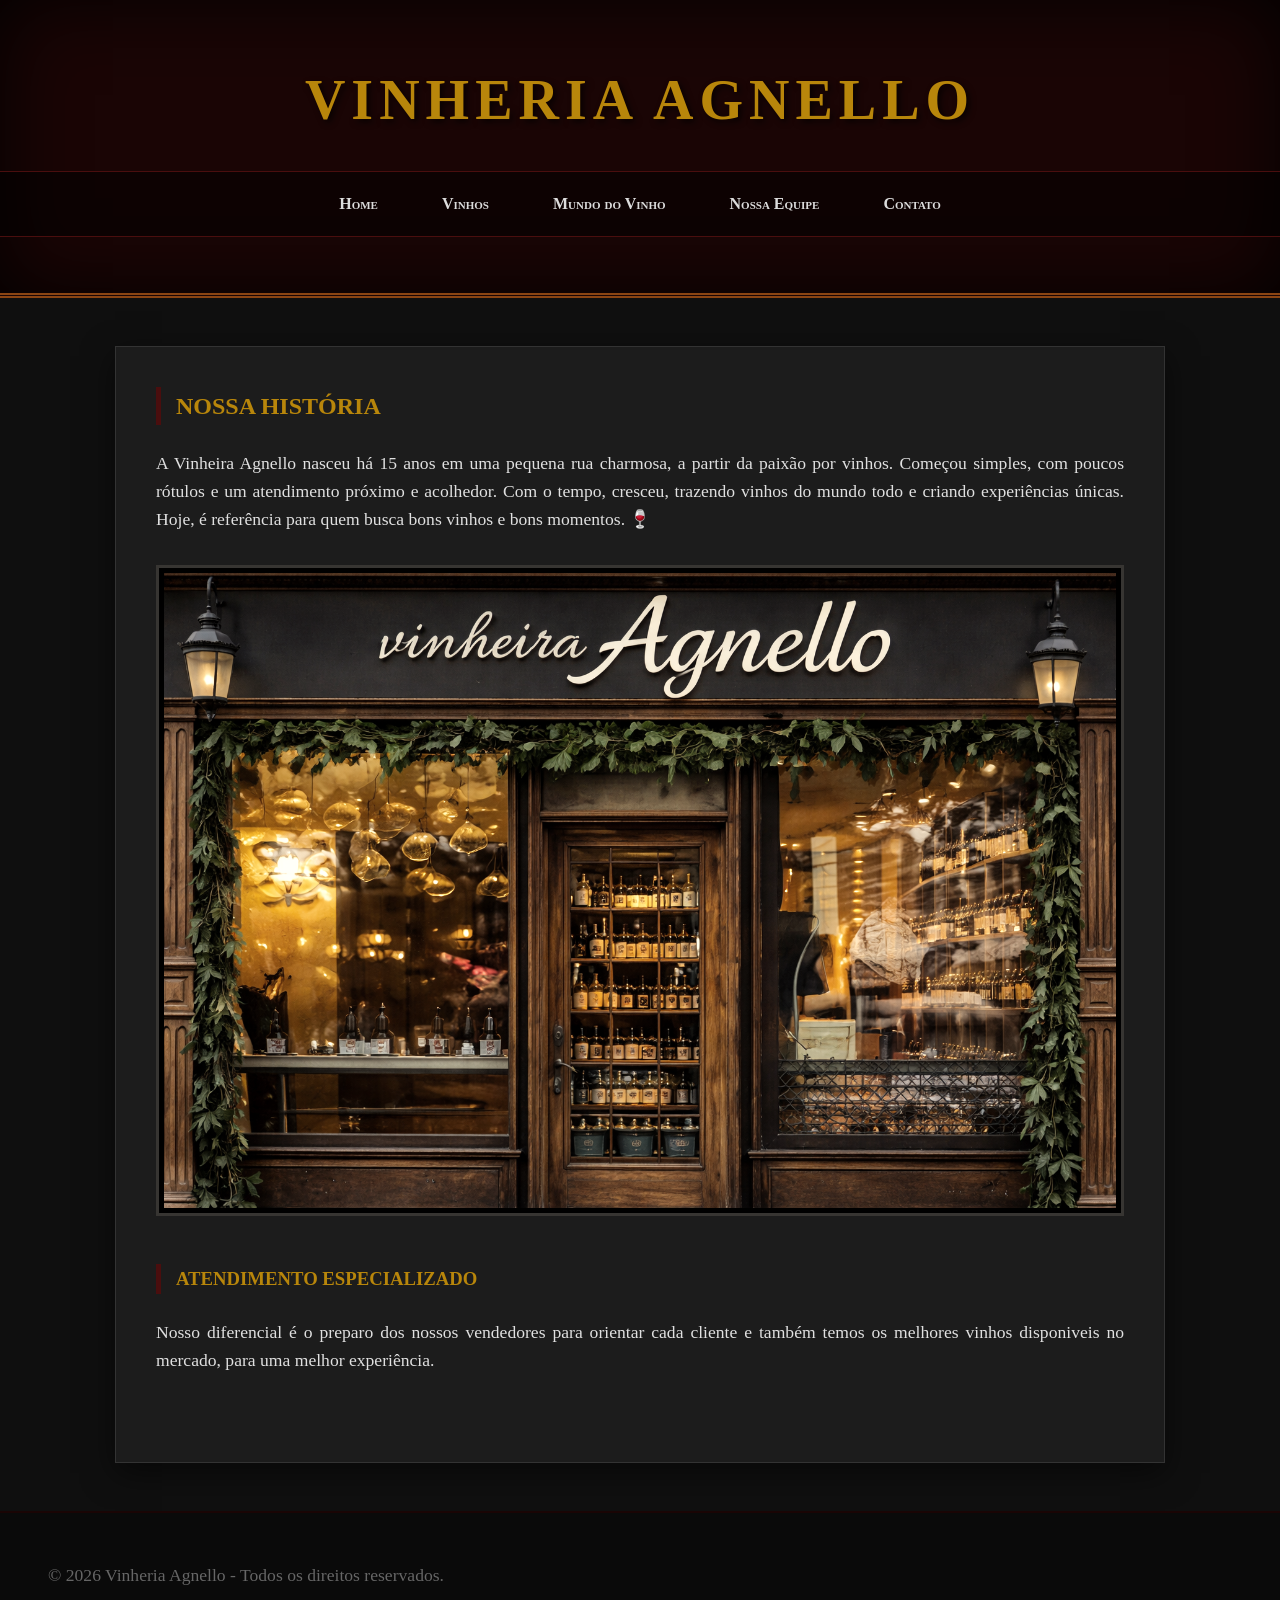
==== index.html @ be6ecbc3 "Colocando codigo no git hub" ====
<!DOCTYPE html>
<html lang="pt-br">
<head>
    <meta charset="UTF-8">
    <meta name="viewport" content="width=device-width, initial-scale=1.0">
    <meta name="keywords" content="vinho, vinheria agnello, e-commerce vinhos, tradição, são paulo">
    <meta name="description" content="Vinheria Agnello: Tradição em vinhos nacionais e internacionais há mais de 15 anos em São Paulo.">
    <title>Vinheria Agnello - Home</title>
    <link rel="stylesheet" href="src/css/style.css">
</head>
<body>
    <header>
        <h1>Vinheria Agnello</h1>
        <nav id="menu-principal">
            <ul>
                <li><a href="index.html">Home</a></li>
                <li><a href="src/pages/produtos.html">Vinhos</a></li>
                <li><a href="src/pages/curiosidades.html">Mundo do Vinho</a></li>
                <li><a href="src/pages/equipe.html">Nossa Equipe</a></li>
                <li><a href="src/pages/contato.html">Contato</a></li>
            </ul>
        </nav>
    </header>

    <main>
        <section id="sobre">
            <h2>Nossa História</h2>
            <p>A Vinheira Agnello nasceu há 15 anos em uma pequena rua charmosa, a partir da paixão por vinhos. Começou simples, com poucos rótulos e um atendimento próximo e acolhedor. Com o tempo, cresceu, trazendo vinhos do mundo todo e criando experiências únicas. Hoje, é referência para quem busca bons vinhos e bons momentos. 🍷
</p>
            <img src="src/assets/imgs/img4.png" alt="Conheça nossa loja!">
        </section>

        <section id="missao">
            <h3>Atendimento Especializado</h3>
            <p>Nosso diferencial é o preparo dos nossos vendedores para orientar cada cliente
                e também temos os melhores vinhos disponiveis no mercado, para uma melhor experiência.
            </p>
        </section>
    </main>

    <footer>
        <p>&copy; 2026 Vinheria Agnello - Todos os direitos reservados.</p>
    </footer>
</body>
</html>
---- src/css/style.css ----
* {
    margin: 0;
    padding: 0;
    box-sizing: border-box;
}

body {
    font-family: 'Georgia', serif; 
    line-height: 1.6;
    background-color: #0f0f0f; 
    color: #e0e0e0;
}


header {
    background-color: #1a0505; 
    color: #b8860b; 
    padding: 3.5rem 0;
    text-align: center;
    border-bottom: 5px double #8b4513; 
    box-shadow: inset 0 0 80px rgba(0,0,0,0.9); 
}

header h1 {
    font-size: 3.5rem;
    margin-bottom: 0.5rem;
    text-transform: uppercase;
    letter-spacing: 6px;
    text-shadow: 3px 3px 6px rgba(0,0,0,0.7);
}


#menu-principal {
    margin-top: 25px;
}

#menu-principal ul {
    display: flex; 
    justify-content: center;
    list-style: none;
    background-color: rgba(0, 0, 0, 0.5);
    border-top: 1px solid #4a0e0e;
    border-bottom: 1px solid #4a0e0e;
}

#menu-principal li a {
    display: block;
    color: #dcdcdc;
    padding: 1.2rem 2rem;
    text-decoration: none;
    font-variant: small-caps;
    font-weight: bold;
    transition: all 0.4s ease;
}

#menu-principal li a:hover {
    color: #D4AF37;
    background-color: #2a0a0a;
    letter-spacing: 2px;
}


main {
    max-width: 1050px;
    margin: 3rem auto;
    padding: 2.5rem;
    background-color: #1c1c1c; 
    border: 1px solid #333;
    box-shadow: 0 10px 30px rgba(0,0,0,0.5);
}

section {
    margin-bottom: 3rem;
}

h2, h3 {
    color: #b8860b;
    border-left: 5px solid #4A0E0E;
    padding-left: 15px;
    margin-bottom: 1.5rem;
    text-transform: uppercase;
}

p {
    margin-bottom: 1.2rem;
    font-size: 1.1rem;
    text-align: justify;
}


img {
    max-width: 100%;
    height: auto;
    display: block;
    margin: 2rem auto;
    border: 3px solid #333;
    padding: 5px;
    background-color: #000;
    filter: sepia(20%); 
}

.video-container {
    text-align: center;
    margin: 3rem 0;
    padding: 20px;
    background-color: #000;
}


.tabela-vinhos {
    width: 100%;
    border-collapse: collapse;
    margin: 2.5rem 0;
    font-family: Arial, sans-serif; 
}

.tabela-vinhos th {
    background-color: #4A0E0E;
    color: #D4AF37;
    padding: 15px;
    text-transform: uppercase;
    font-size: 0.9rem;
}

.tabela-vinhos td {
    border: 1px solid #333;
    padding: 12px;
    text-align: center;
}

.tabela-vinhos tr:nth-child(even) {
    background-color: #252525;
}


#form-contato {
    display: flex;
    flex-direction: column;
    max-width: 600px;
    margin: 0 auto;
    background-color: #252525;
    padding: 2rem;
    border-radius: 5px;
}

#form-contato label {
    margin-top: 1.2rem;
    font-weight: bold;
    color: #b8860b;
}

#form-contato input, 
#form-contato textarea {
    padding: 12px;
    margin-top: 8px;
    background-color: #111;
    border: 1px solid #444;
    color: #fff;
    border-radius: 3px;
}

#form-contato button {
    margin-top: 2rem;
    padding: 15px;
    background-color: #4A0E0E;
    color: #D4AF37;
    border: 1px solid #b8860b;
    cursor: pointer;
    font-size: 1.2rem;
    font-weight: bold;
    text-transform: uppercase;
    transition: 0.3s;
}

#form-contato button:hover {
    background-color: #D4AF37;
    color: #4A0E0E;
}


footer {
    text-align: center;
    padding: 3rem;
    background-color: #0a0a0a;
    color: #666;
    border-top: 2px solid #1a0505;
}


a {
    color: #b8860b;
    text-decoration: none;
}

a:hover {
    text-decoration: underline;
}
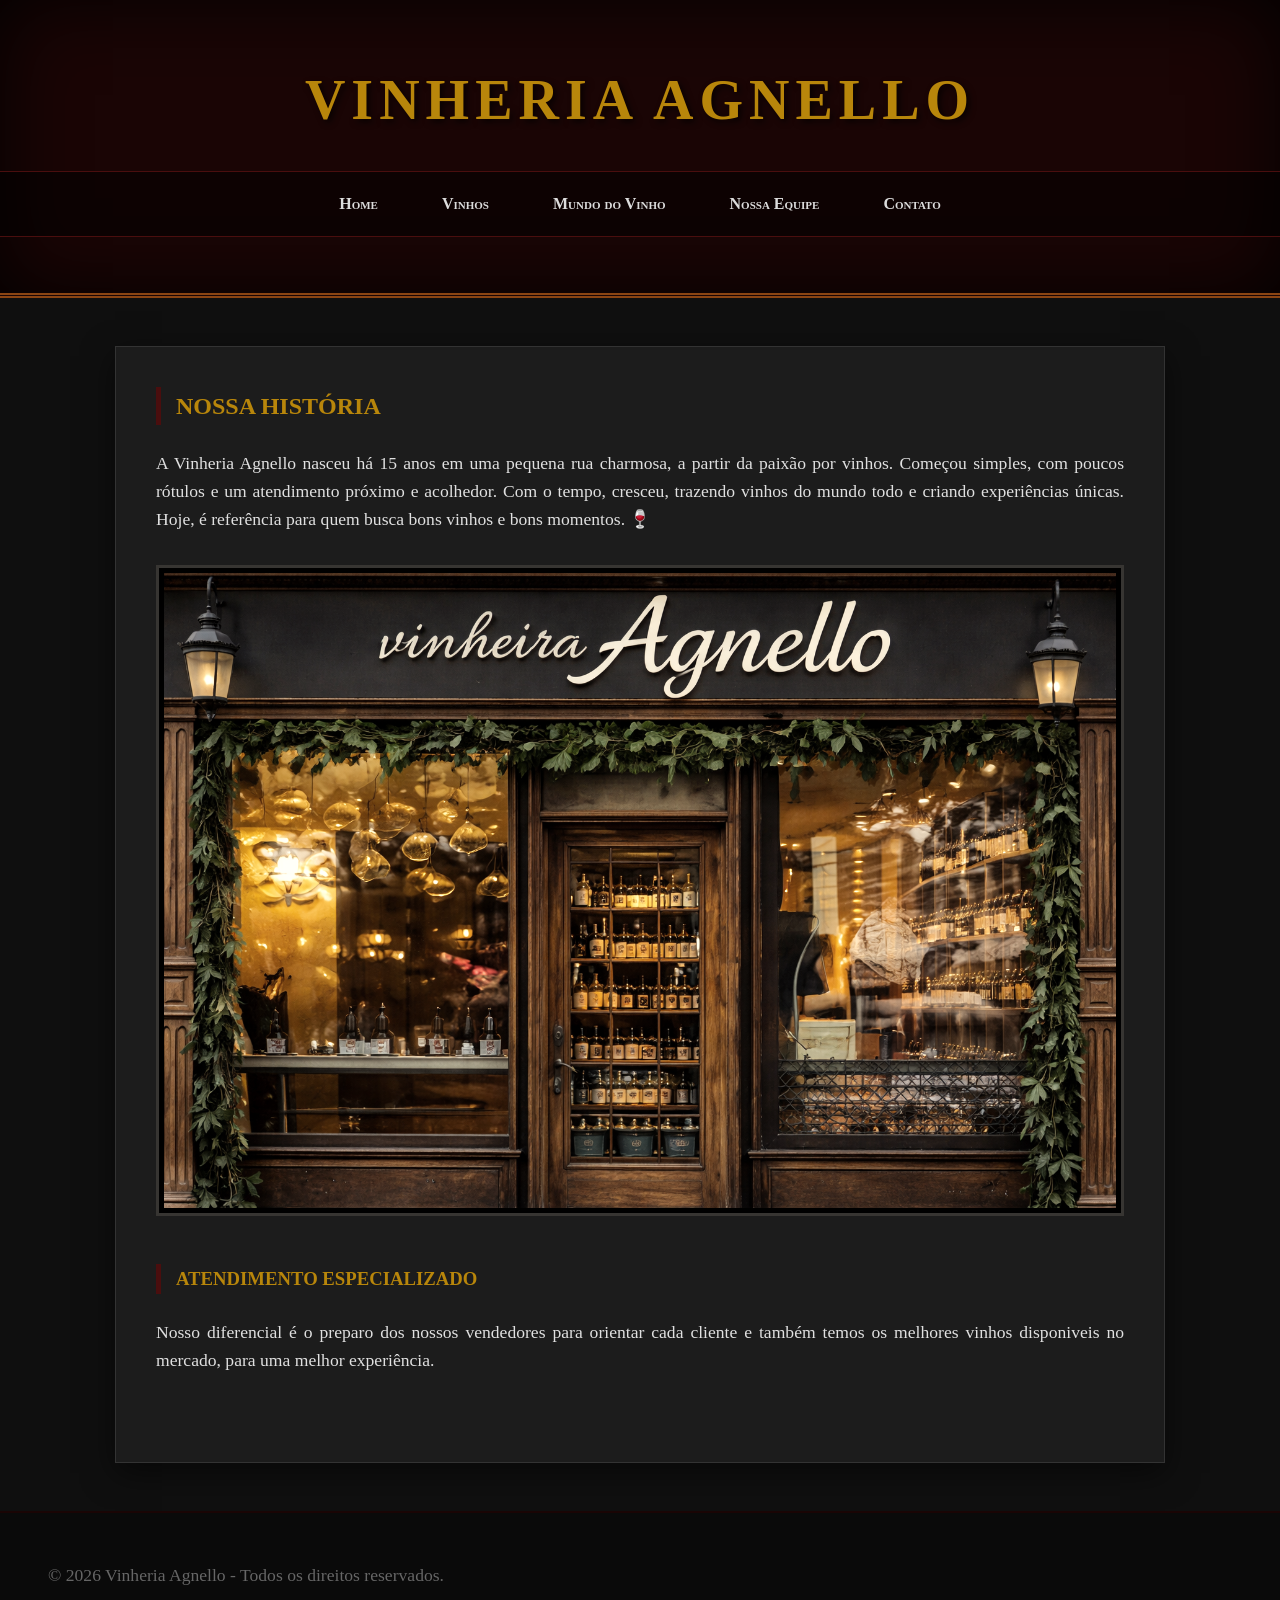
==== commit 2a03d24e: "erro de digitação" ====
--- a/index.html
+++ b/index.html
@@ -25,7 +25,7 @@
     <main>
         <section id="sobre">
             <h2>Nossa História</h2>
-            <p>A Vinheira Agnello nasceu há 15 anos em uma pequena rua charmosa, a partir da paixão por vinhos. Começou simples, com poucos rótulos e um atendimento próximo e acolhedor. Com o tempo, cresceu, trazendo vinhos do mundo todo e criando experiências únicas. Hoje, é referência para quem busca bons vinhos e bons momentos. 🍷
+            <p>A Vinheria Agnello nasceu há 15 anos em uma pequena rua charmosa, a partir da paixão por vinhos. Começou simples, com poucos rótulos e um atendimento próximo e acolhedor. Com o tempo, cresceu, trazendo vinhos do mundo todo e criando experiências únicas. Hoje, é referência para quem busca bons vinhos e bons momentos. 🍷
 </p>
             <img src="src/assets/imgs/img4.png" alt="Conheça nossa loja!">
         </section>
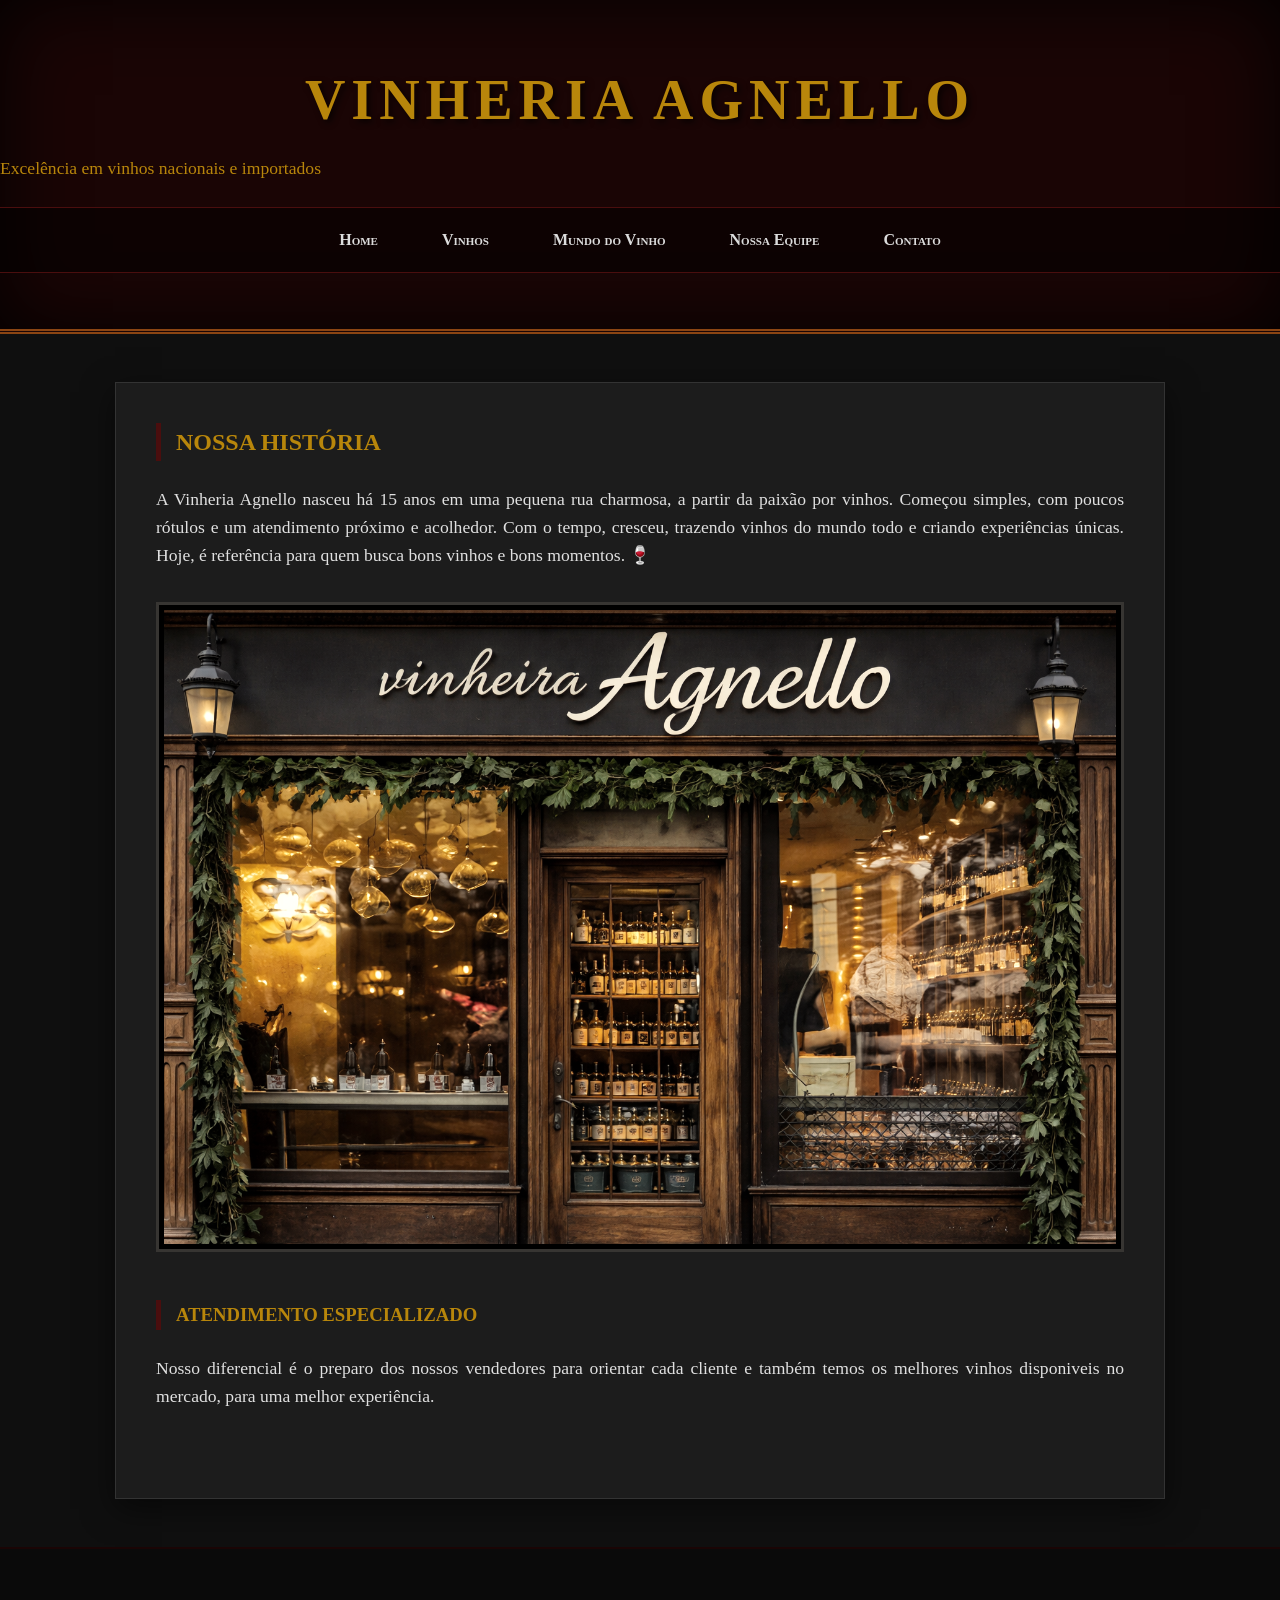
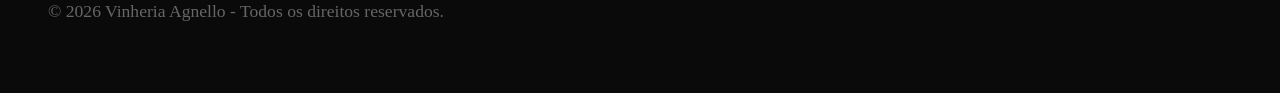
==== commit 80150898: "feat: adição de subtítulo na home" ====
--- a/index.html
+++ b/index.html
@@ -11,6 +11,7 @@
 <body>
     <header>
         <h1>Vinheria Agnello</h1>
+        <p>Excelência em vinhos nacionais e importados</p>
         <nav id="menu-principal">
             <ul>
                 <li><a href="index.html">Home</a></li>
